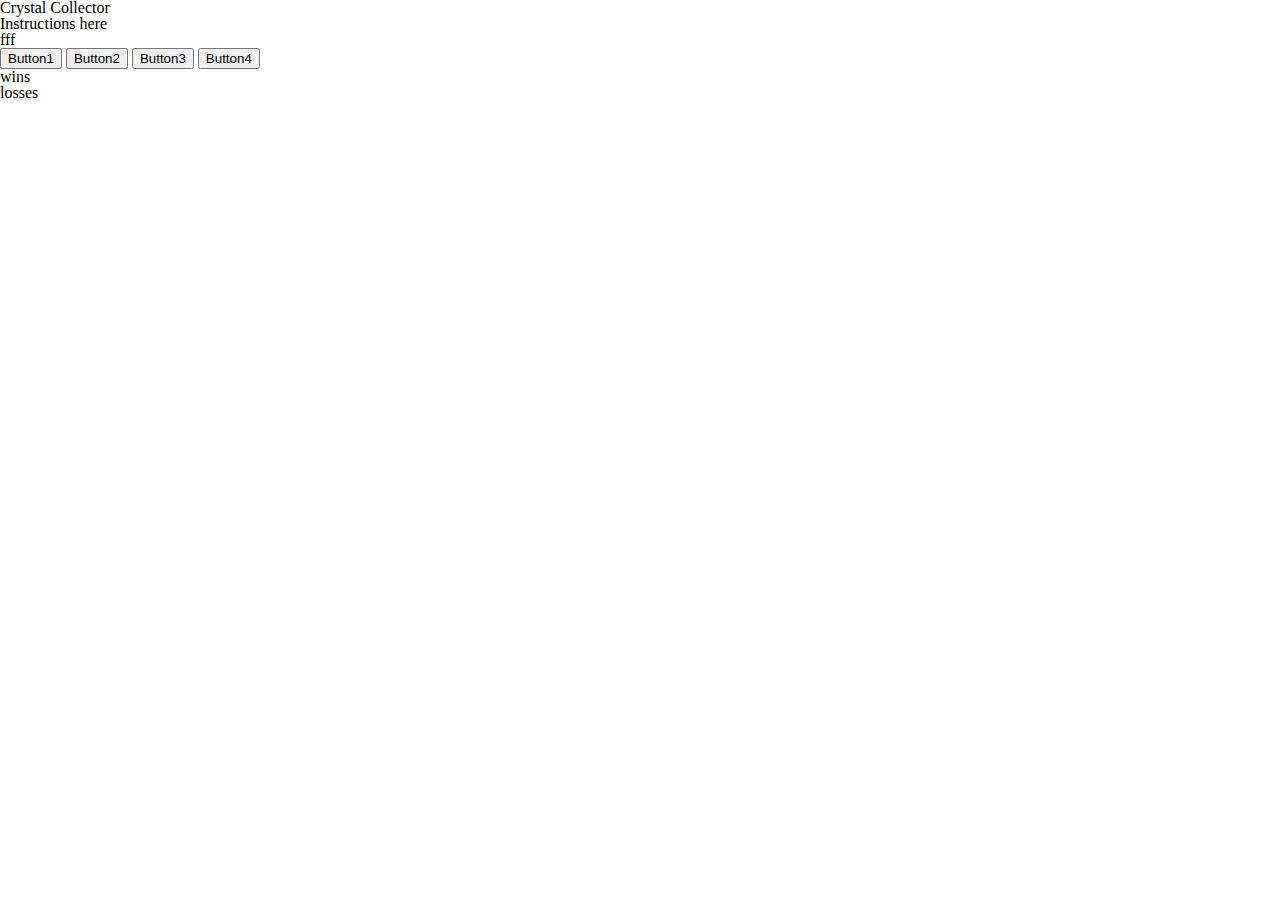
==== index.html @ b01731eb "save for now" ====
<!DOCTYPE html>
<html lang="en">
<head>
	<meta charset="UTF-8">
	<title>Number Game</title>

	<!-- Added link to the jQuery Library -->
	<script src="https://cdnjs.cloudflare.com/ajax/libs/jquery/3.2.1/jquery.min.js"></script>

  <!-- Added a link to Bootstrap-->
  <link rel="stylesheet" href="https://maxcdn.bootstrapcdn.com/bootstrap/3.3.6/css/bootstrap.min.css" integrity="sha384-1q8mTJOASx8j1Au+a5WDVnPi2lkFfwwEAa8hDDdjZlpLegxhjVME1fgjWPGmkzs7" crossorigin="anonymous">
   <link rel="stylesheet" type="text/css" href="assets/css/reset.css">
   <link rel="stylesheet" type="text/css" href="assets/css/style.css">
</head>
<body>


<div class="container">
		<header class="row">
		<div class="col-lg-12">
			<h1>Crystal Collector</h1>
			<p>Instructions here</p>
		</div>

	</header> <!-- end header row -->

	<div class="row">
		<div class="col-lg-2">
			<div id="targetNumber">fff</div>
		</div>

		<div class="col-lg-8">
			<button id="button1">Button1</button>
			<button id="button2">Button2</button>
			<button id="button3">Button3</button>
			<button id="button4">Button4</button>

		</div>

		<div class="col-lg-2">
			<!-- <div id="scoreCount">hhh</div> -->
			<div id="lottoNums"></div>
		</div>

	</div>  <!-- end main game row -->	

	<div class="row">
		<div class="col-lg-6">
			<div id="totalWins">wins</div>
		</div>

		<div class="col-lg-6">
			<div id="totalLosses">losses</div>
		</div>

	</div>  <!-- end wins/losses row -->	
</div>

	
	

</body>
</html>
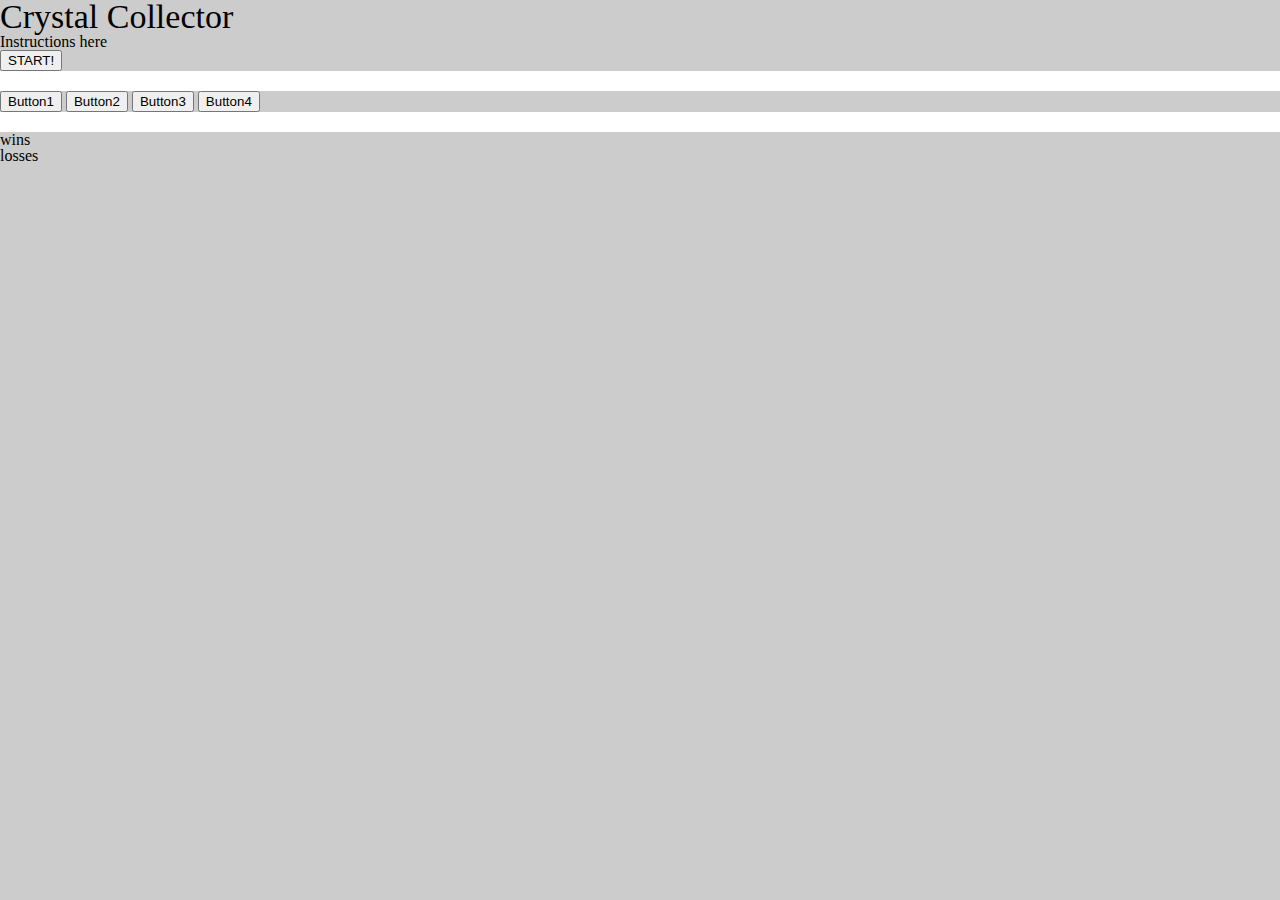
==== commit 06294cc3: "getting logic down" ====
--- a/index.html
+++ b/index.html
@@ -20,13 +20,14 @@
 		<div class="col-lg-12">
 			<h1>Crystal Collector</h1>
 			<p>Instructions here</p>
+			 <button type="button" class="btn btn-warning" onclick="gameStart();">START!</button>
 		</div>
 
 	</header> <!-- end header row -->
 
 	<div class="row">
 		<div class="col-lg-2">
-			<div id="targetNumber">fff</div>
+			<div id="targetNumber"></div>
 		</div>
 
 		<div class="col-lg-8">
@@ -38,8 +39,8 @@
 		</div>
 
 		<div class="col-lg-2">
-			<!-- <div id="scoreCount">hhh</div> -->
-			<div id="lottoNums"></div>
+			<div id="scoreCount"></div>
+			
 		</div>
 
 	</div>  <!-- end main game row -->	
@@ -54,7 +55,10 @@
 		</div>
 
 	</div>  <!-- end wins/losses row -->	
-</div>
+</div> <!--  end main container -->
+
+<script type="text/javascript" src="assets/javascript/game.js"></script>
+    <script src="https://cdnjs.cloudflare.com/ajax/libs/jquery/3.2.1/jquery.min.js"></script>
 
 	
 	
--- a/assets/css/style.css
+++ b/assets/css/style.css
@@ -0,0 +1,25 @@
+/*Crystal Game Style*/
+
+body {
+	background-color: #ccc;
+	
+}
+
+h1 {
+	font-size: 34px;
+}
+
+
+#scoreCount {
+	background-color: #fff;
+	color: blue;
+	padding: 10px;
+	text-align: center;
+}
+
+#targetNumber {
+	background-color: #fff;
+	color: blue;
+	padding: 10px;
+	text-align: center;
+}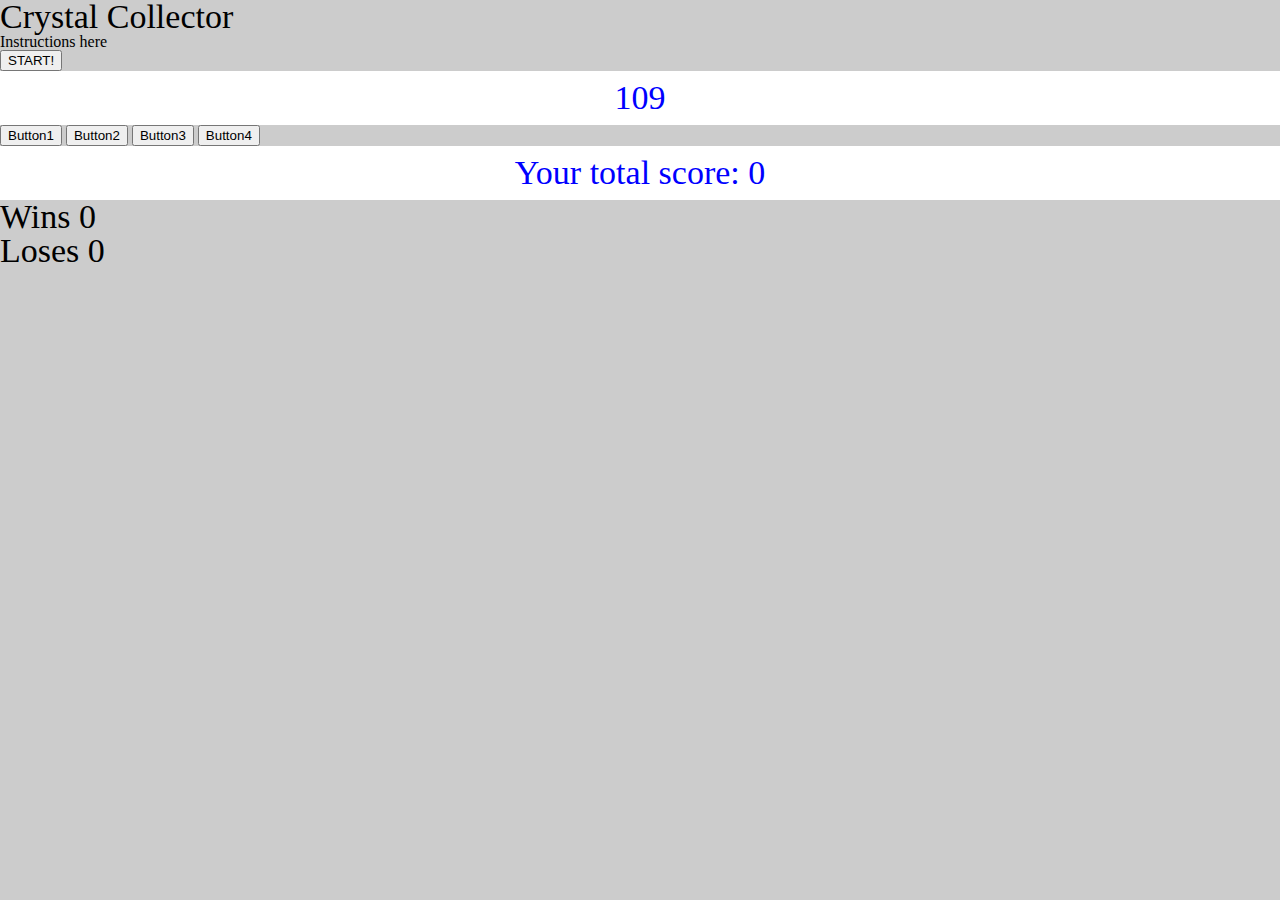
==== commit e373405b: "game functions and images" ====
--- a/index.html
+++ b/index.html
@@ -12,7 +12,7 @@
    <link rel="stylesheet" type="text/css" href="assets/css/reset.css">
    <link rel="stylesheet" type="text/css" href="assets/css/style.css">
 </head>
-<body>
+<body onload="layoutGame()">
 
 
 <div class="container">
@@ -31,6 +31,11 @@
 		</div>
 
 		<div class="col-lg-8">
+			<div id="crystal1"></div>
+			<div id="crystal2"></div>
+			<div id="crystal3"></div>
+			<div id="crystal4"></div>
+
 			<button id="button1">Button1</button>
 			<button id="button2">Button2</button>
 			<button id="button3">Button3</button>
@@ -47,18 +52,18 @@
 
 	<div class="row">
 		<div class="col-lg-6">
-			<div id="totalWins">wins</div>
+			<div id="totalWins"></div>
 		</div>
 
 		<div class="col-lg-6">
-			<div id="totalLosses">losses</div>
+			<div id="totalLosses"></div>
 		</div>
 
 	</div>  <!-- end wins/losses row -->	
 </div> <!--  end main container -->
 
 <script type="text/javascript" src="assets/javascript/game.js"></script>
-    <script src="https://cdnjs.cloudflare.com/ajax/libs/jquery/3.2.1/jquery.min.js"></script>
+ 
 
 	
 	
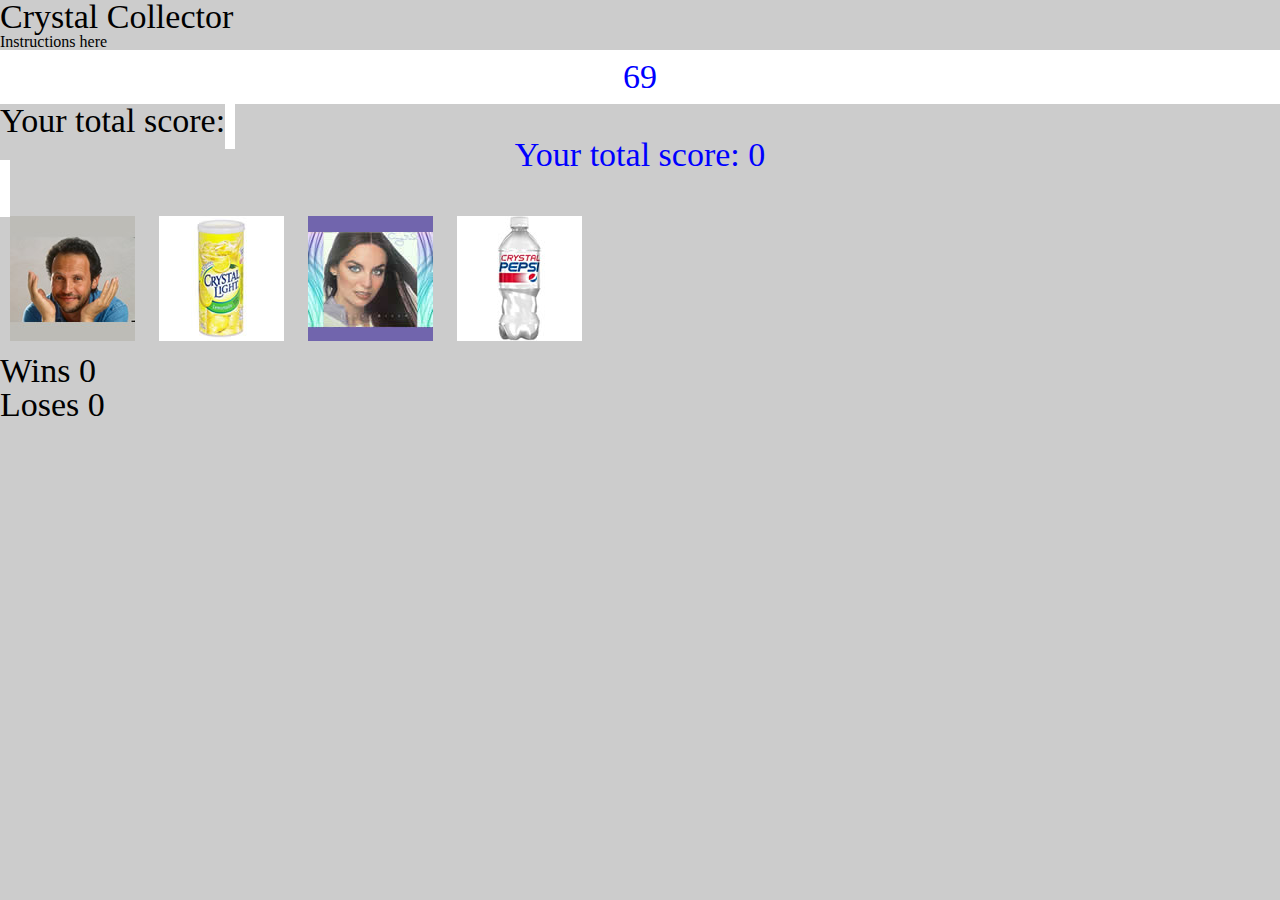
==== commit 2d4326b6: "images clickable and adding score" ====
--- a/index.html
+++ b/index.html
@@ -20,33 +20,31 @@
 		<div class="col-lg-12">
 			<h1>Crystal Collector</h1>
 			<p>Instructions here</p>
-			 <button type="button" class="btn btn-warning" onclick="gameStart();">START!</button>
+			<!--  <button type="button" class="btn btn-warning" onclick="gameStart();">START!</button> -->
 		</div>
 
 	</header> <!-- end header row -->
 
 	<div class="row">
-		<div class="col-lg-2">
-			<div id="targetNumber"></div>
+		<div class="col-lg-3">
+			<div class="row">
+				<div id="targetNumber"></div>
+			</div>
+			<div class="row">
+				<h1>Your total score: <span id="scoreCount"></span></h1>
+			</div>
+			
 		</div>
 
-		<div class="col-lg-8">
-			<div id="crystal1"></div>
-			<div id="crystal2"></div>
-			<div id="crystal3"></div>
-			<div id="crystal4"></div>
-
-			<button id="button1">Button1</button>
-			<button id="button2">Button2</button>
-			<button id="button3">Button3</button>
-			<button id="button4">Button4</button>
+		<div class="col-lg-9">
+			<img class="crystalImg" src="assets/images/billy.jpg" alt="Billy" id="billy" />
+			<img class="crystalImg" src="assets/images/light.jpg" alt="Light" id="light" />
+			<img class="crystalImg" src="assets/images/gayle.jpg" alt="Gayle" id="gayle" />
+			<img class="crystalImg" src="assets/images/pepsi.jpg" alt="Pepsi" id="pepsi" />
 
 		</div>
 
-		<div class="col-lg-2">
-			<div id="scoreCount"></div>
-			
-		</div>
+		
 
 	</div>  <!-- end main game row -->	
 
--- a/assets/css/style.css
+++ b/assets/css/style.css
@@ -22,4 +22,9 @@
 	color: blue;
 	padding: 10px;
 	text-align: center;
+}
+
+.crystalImg {
+	padding: 10px;
+	margin: 0 auto;
 }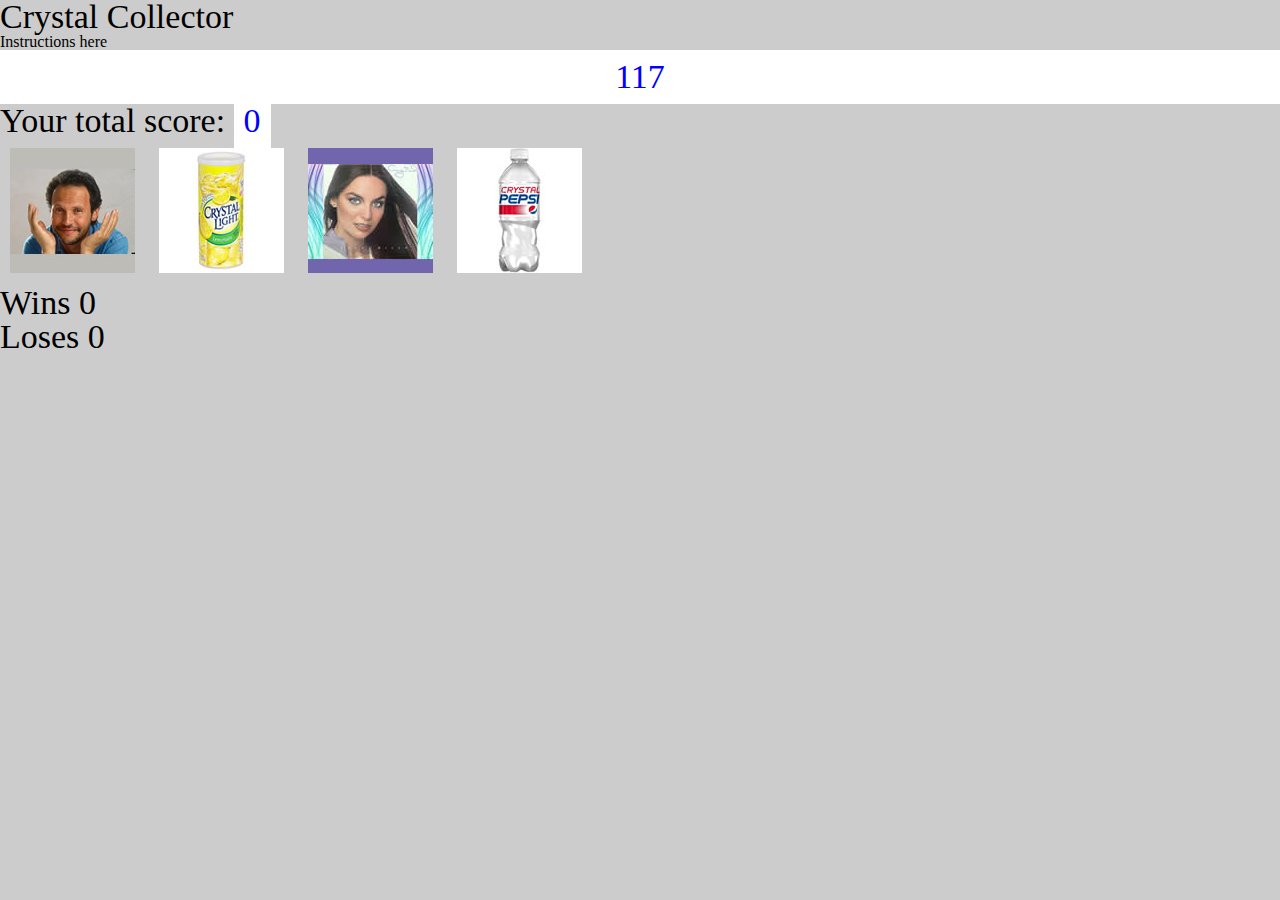
==== commit 35f19fa0: "save" ====
--- a/index.html
+++ b/index.html
@@ -1,70 +1,60 @@
 <!DOCTYPE html>
 <html lang="en">
+
 <head>
-	<meta charset="UTF-8">
-	<title>Number Game</title>
+    <meta charset="UTF-8">
+    <title>Number Game</title>
+    <!-- Added link to the jQuery Library -->
+    <script src="https://cdnjs.cloudflare.com/ajax/libs/jquery/3.2.1/jquery.min.js"></script>
+    <!-- Added a link to Bootstrap-->
+    <link rel="stylesheet" href="https://maxcdn.bootstrapcdn.com/bootstrap/3.3.6/css/bootstrap.min.css" integrity="sha384-1q8mTJOASx8j1Au+a5WDVnPi2lkFfwwEAa8hDDdjZlpLegxhjVME1fgjWPGmkzs7" crossorigin="anonymous">
+    <link rel="stylesheet" type="text/css" href="assets/css/reset.css">
+    <link rel="stylesheet" type="text/css" href="assets/css/style.css">
+</head>
 
-	<!-- Added link to the jQuery Library -->
-	<script src="https://cdnjs.cloudflare.com/ajax/libs/jquery/3.2.1/jquery.min.js"></script>
+<body onload="gameStart();">
+    <div class="container">
+        <header class="row">
+            <div class="col-lg-12">
+                <h1>Crystal Collector</h1>
+                <p>Instructions here</p>
+                <!--  <button type="button" class="btn btn-warning" onclick="gameStart();">START!</button> -->
+            </div>
+        </header>
+        <!-- end header row -->
+        <div class="row">
+            <div class="col-lg-4">
+                <div class="row">
+                    <div class="col-lg-12">
+                        <div id="targetNumber"></div>
+                    </div>
+                </div>
+                <div class="row">
+                    <div class="col-lg-12">
+                        <h1>Your total score: <span id="scoreCount"></span></h1>
+                    </div>
+                </div>
+            </div>
+            <div class="col-lg-8">
+                <img class="crystalImg" src="assets/images/billy.jpg" alt="Billy" id="billy" />
+                <img class="crystalImg" src="assets/images/light.jpg" alt="Light" id="light" />
+                <img class="crystalImg" src="assets/images/gayle.jpg" alt="Gayle" id="gayle" />
+                <img class="crystalImg" src="assets/images/pepsi.jpg" alt="Pepsi" id="pepsi" />
+            </div>
+        </div>
+        <!-- end main game row -->
+        <div class="row">
+            <div class="col-lg-6">
+                <div id="totalWins"></div>
+            </div>
+            <div class="col-lg-6">
+                <div id="totalLosses"></div>
+            </div>
+        </div>
+        <!-- end wins/losses row -->
+    </div>
+    <!--  end main container -->
+    <script type="text/javascript" src="assets/javascript/game.js"></script>
+</body>
 
-  <!-- Added a link to Bootstrap-->
-  <link rel="stylesheet" href="https://maxcdn.bootstrapcdn.com/bootstrap/3.3.6/css/bootstrap.min.css" integrity="sha384-1q8mTJOASx8j1Au+a5WDVnPi2lkFfwwEAa8hDDdjZlpLegxhjVME1fgjWPGmkzs7" crossorigin="anonymous">
-   <link rel="stylesheet" type="text/css" href="assets/css/reset.css">
-   <link rel="stylesheet" type="text/css" href="assets/css/style.css">
-</head>
-<body onload="layoutGame()">
-
-
-<div class="container">
-		<header class="row">
-		<div class="col-lg-12">
-			<h1>Crystal Collector</h1>
-			<p>Instructions here</p>
-			<!--  <button type="button" class="btn btn-warning" onclick="gameStart();">START!</button> -->
-		</div>
-
-	</header> <!-- end header row -->
-
-	<div class="row">
-		<div class="col-lg-3">
-			<div class="row">
-				<div id="targetNumber"></div>
-			</div>
-			<div class="row">
-				<h1>Your total score: <span id="scoreCount"></span></h1>
-			</div>
-			
-		</div>
-
-		<div class="col-lg-9">
-			<img class="crystalImg" src="assets/images/billy.jpg" alt="Billy" id="billy" />
-			<img class="crystalImg" src="assets/images/light.jpg" alt="Light" id="light" />
-			<img class="crystalImg" src="assets/images/gayle.jpg" alt="Gayle" id="gayle" />
-			<img class="crystalImg" src="assets/images/pepsi.jpg" alt="Pepsi" id="pepsi" />
-
-		</div>
-
-		
-
-	</div>  <!-- end main game row -->	
-
-	<div class="row">
-		<div class="col-lg-6">
-			<div id="totalWins"></div>
-		</div>
-
-		<div class="col-lg-6">
-			<div id="totalLosses"></div>
-		</div>
-
-	</div>  <!-- end wins/losses row -->	
-</div> <!--  end main container -->
-
-<script type="text/javascript" src="assets/javascript/game.js"></script>
- 
-
-	
-	
-
-</body>
 </html>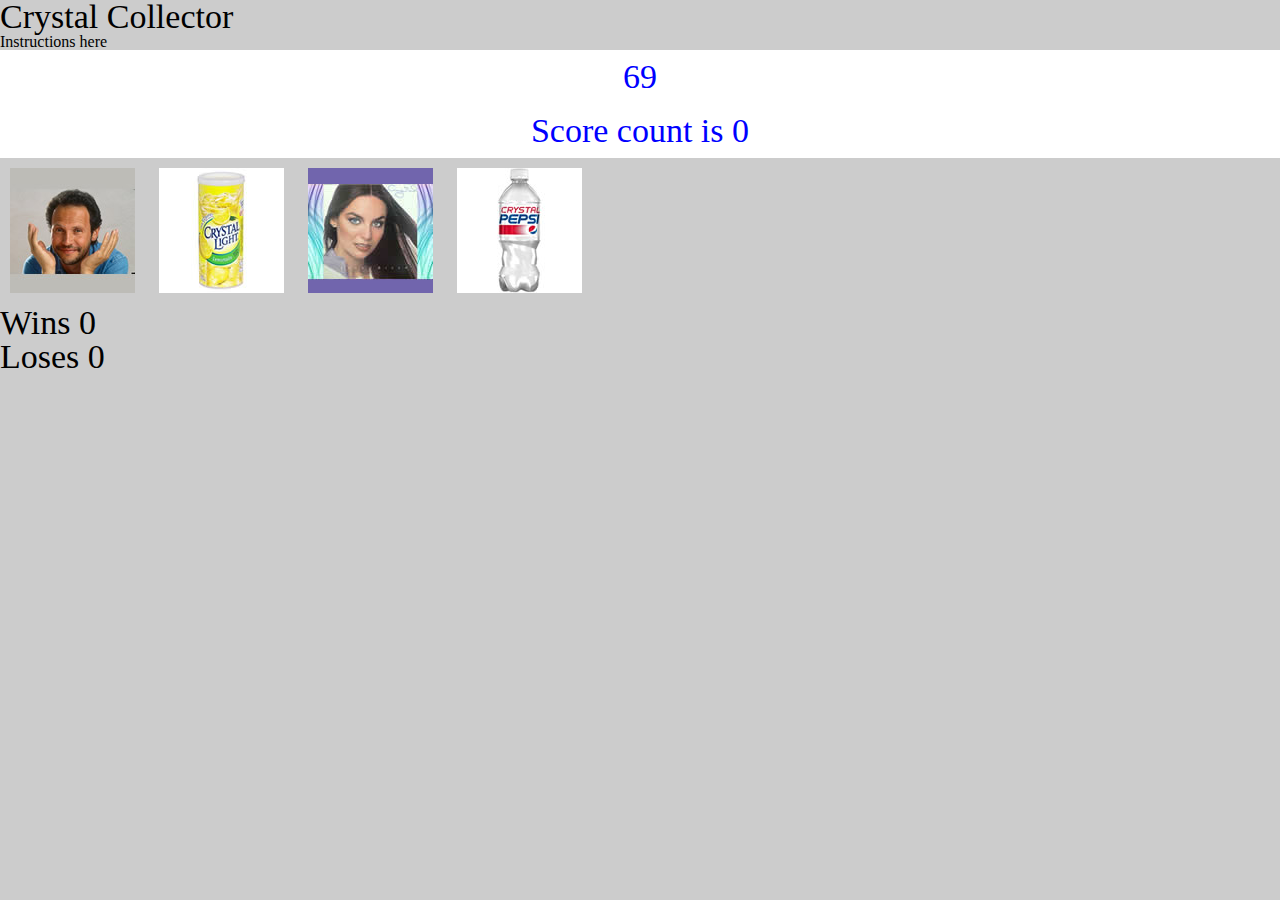
==== commit 39f4446e: "remaining scope issue on reset" ====
--- a/index.html
+++ b/index.html
@@ -3,16 +3,15 @@
 
 <head>
     <meta charset="UTF-8">
-    <title>Number Game</title>
-    <!-- Added link to the jQuery Library -->
-    <script src="https://cdnjs.cloudflare.com/ajax/libs/jquery/3.2.1/jquery.min.js"></script>
+    <title>Crystal Game</title>
+     <script src="https://cdnjs.cloudflare.com/ajax/libs/jquery/3.2.1/jquery.min.js"></script>
     <!-- Added a link to Bootstrap-->
     <link rel="stylesheet" href="https://maxcdn.bootstrapcdn.com/bootstrap/3.3.6/css/bootstrap.min.css" integrity="sha384-1q8mTJOASx8j1Au+a5WDVnPi2lkFfwwEAa8hDDdjZlpLegxhjVME1fgjWPGmkzs7" crossorigin="anonymous">
     <link rel="stylesheet" type="text/css" href="assets/css/reset.css">
     <link rel="stylesheet" type="text/css" href="assets/css/style.css">
 </head>
 
-<body onload="gameStart();">
+<body>
     <div class="container">
         <header class="row">
             <div class="col-lg-12">
@@ -31,7 +30,7 @@
                 </div>
                 <div class="row">
                     <div class="col-lg-12">
-                        <h1>Your total score: <span id="scoreCount"></span></h1>
+                        <h1 id="scoreCount"></h1>
                     </div>
                 </div>
             </div>
@@ -54,7 +53,10 @@
         <!-- end wins/losses row -->
     </div>
     <!--  end main container -->
+
+    
     <script type="text/javascript" src="assets/javascript/game.js"></script>
-</body>
+   
+    </body>
 
 </html>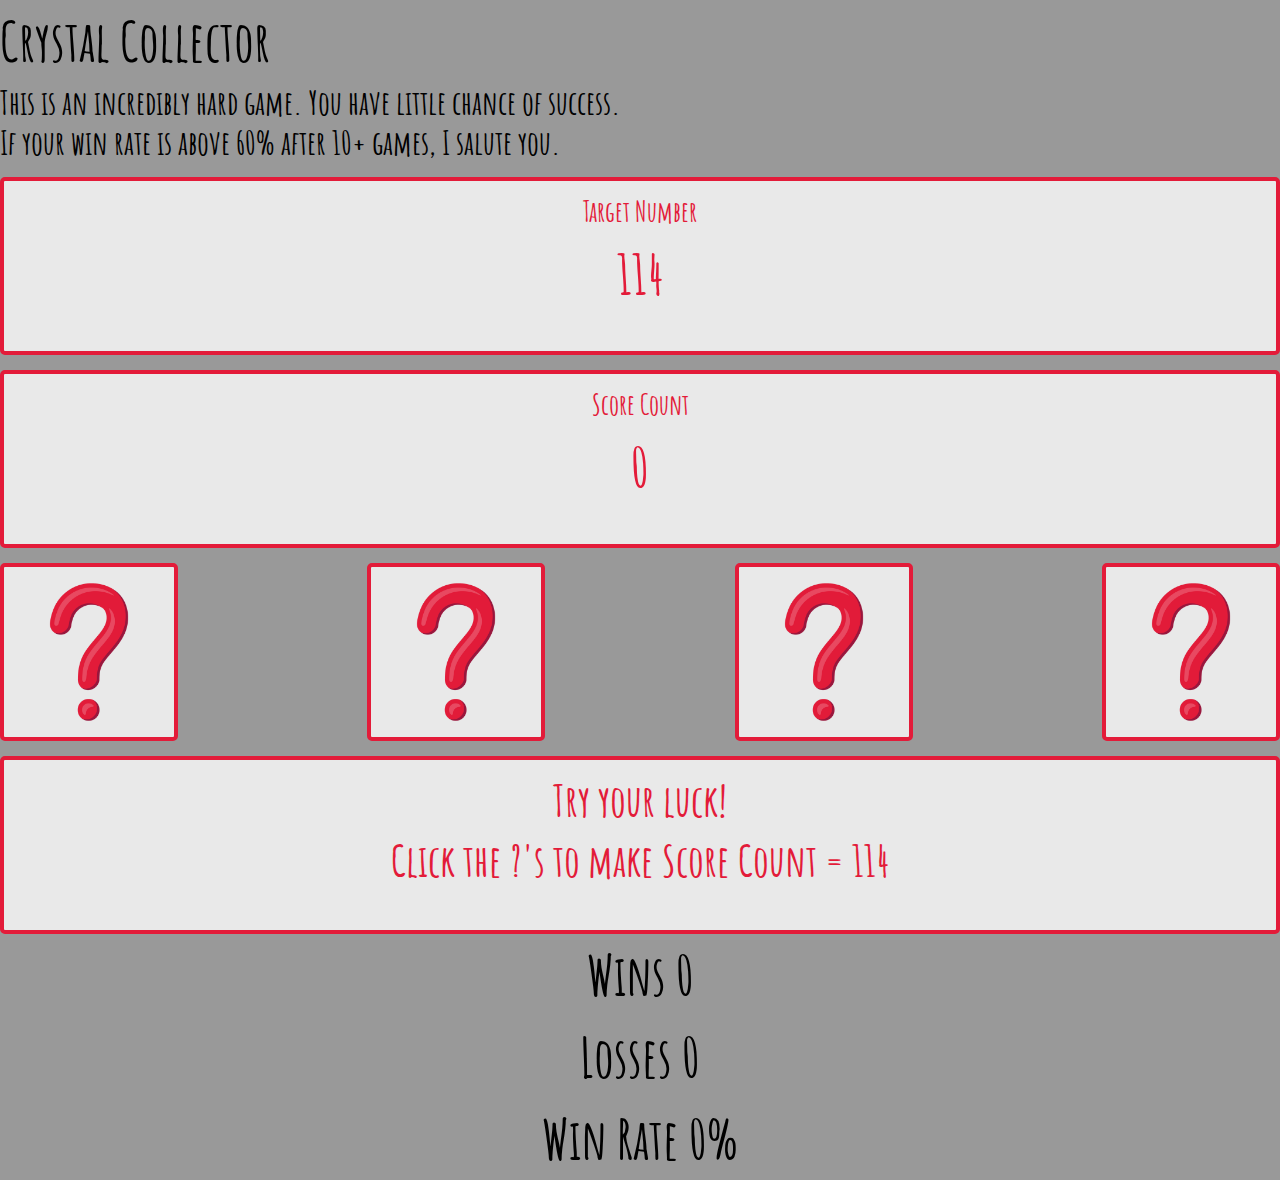
==== commit 1e342189: "to main index" ====
--- a/index.html
+++ b/index.html
@@ -5,7 +5,7 @@
     <meta charset="UTF-8">
     <title>Crystal Game</title>
      <script src="https://cdnjs.cloudflare.com/ajax/libs/jquery/3.2.1/jquery.min.js"></script>
-    <!-- Added a link to Bootstrap-->
+    <link href="https://fonts.googleapis.com/css?family=Amatic+SC" rel="stylesheet">
     <link rel="stylesheet" href="https://maxcdn.bootstrapcdn.com/bootstrap/3.3.6/css/bootstrap.min.css" integrity="sha384-1q8mTJOASx8j1Au+a5WDVnPi2lkFfwwEAa8hDDdjZlpLegxhjVME1fgjWPGmkzs7" crossorigin="anonymous">
     <link rel="stylesheet" type="text/css" href="assets/css/reset.css">
     <link rel="stylesheet" type="text/css" href="assets/css/style.css">
@@ -13,50 +13,73 @@
 
 <body>
     <div class="container">
-        <header class="row">
+        <header class="row header">
             <div class="col-lg-12">
                 <h1>Crystal Collector</h1>
-                <p>Instructions here</p>
-                <!--  <button type="button" class="btn btn-warning" onclick="gameStart();">START!</button> -->
-            </div>
+                <p>This is an incredibly hard game. You have little chance of success.</p>
+                <p>If your win rate is above 60% after 10+ games, I salute you.</p>
         </header>
         <!-- end header row -->
         <div class="row">
             <div class="col-lg-4">
                 <div class="row">
                     <div class="col-lg-12">
-                        <div id="targetNumber"></div>
+                        <div class="gameSegmentBox">
+                        	<div class="smallLabel">Target Number</div>
+                        	<div id="targetNumberHolder"></div>
+                        </div>
                     </div>
                 </div>
                 <div class="row">
                     <div class="col-lg-12">
-                        <h1 id="scoreCount"></h1>
+                        <div class="gameSegmentBox">
+                        	<div class="smallLabel">Score Count</div>
+                        	<div id="scoreCountHolder"></div>
+                        </div>
                     </div>
                 </div>
             </div>
+
             <div class="col-lg-8">
-                <img class="crystalImg" src="assets/images/billy.jpg" alt="Billy" id="billy" />
-                <img class="crystalImg" src="assets/images/light.jpg" alt="Light" id="light" />
-                <img class="crystalImg" src="assets/images/gayle.jpg" alt="Gayle" id="gayle" />
-                <img class="crystalImg" src="assets/images/pepsi.jpg" alt="Pepsi" id="pepsi" />
+                <div class="row">
+                    <div class="col-lg-12 fillRow">
+                        <img class="crystalImg" src="assets/images/qmark.png" alt="?" id="billy" />
+		            	<img class="crystalImg" src="assets/images/qmark.png" alt="?" id="light" />
+		            	<img class="crystalImg" src="assets/images/qmark.png" alt="?" id="gayle" />
+		            	<img class="crystalImg" src="assets/images/qmark.png" alt="?" id="pepsi" />
+                    </div>
+                </div>
+                <div class="row">
+                    <div class="col-lg-12">
+                    	<div class="gameSegmentBox">
+                        	<div id="gameMessageHolder"></div>
+                        </div>
+                    </div>
+                </div>
             </div>
+
+           
         </div>
         <!-- end main game row -->
+
+        <!-- results row -->
         <div class="row">
-            <div class="col-lg-6">
-                <div id="totalWins"></div>
+            <div class="col-lg-4">
+                <div class="gameResultsRow" id="totalWinsHolder"></div>
             </div>
-            <div class="col-lg-6">
-                <div id="totalLosses"></div>
+            <div class="col-lg-4">
+                <div class="gameResultsRow" id="totalLossesHolder"></div>
             </div>
-        </div>
-        <!-- end wins/losses row -->
-    </div>
-    <!--  end main container -->
+            <div class="col-lg-4">
+                <div class="gameResultsRow" id="winPercentageHolder"></div>
+            </div>
+        </div><!-- end wins/losses row -->
+        
+    </div><!--  end main container -->
+    
 
     
     <script type="text/javascript" src="assets/javascript/game.js"></script>
    
-    </body>
-
+</body>
 </html>--- a/assets/css/style.css
+++ b/assets/css/style.css
@@ -1,30 +1,58 @@
 /*Crystal Game Style*/
 
 body {
-	background-color: #ccc;
-	
+	background-color: #999;
+	font-family: 'Amatic SC', cursive, 'Arial', sans serif;
+	font-size: 33px;
+	font-weight: bold;
+	line-height: 40px;
 }
 
 h1 {
-	font-size: 34px;
+	font-size: 55px;
+	font-weight: bold;
+	line-height: 82px;
 }
 
+h2 {
+	font-size: 44px;
+	font-weight: bold;
+	line-height: 60px;
+}
 
-#scoreCount {
-	background-color: #fff;
-	color: blue;
+.gameSegmentBox {
+	margin-top: 15px;
+	background-color: #e9e9e9;
+	color: #e31b39;
 	padding: 10px;
+	text-align: center;
+	border: 4px solid #e31b39;
+	border-radius: 5px;
+	height: 150px;
+}
+
+.smallLabel {
+	font-size: 28px;
+	font-weight: bold;
+	line-height: 42px;
+}
+
+.crystalImg {
+	width: 150px;
+	height: 150px;
+	padding: 10px;
+	background-color: #e9e9e9;
+	border: 4px solid #e31b39;
+	border-radius: 5px;
+}
+
+.fillRow {
+	margin-top: 15px;
+	display: flex;
+    justify-content:space-between;
+}
+
+.gameResultsRow {
 	text-align: center;
 }
 
-#targetNumber {
-	background-color: #fff;
-	color: blue;
-	padding: 10px;
-	text-align: center;
-}
-
-.crystalImg {
-	padding: 10px;
-	margin: 0 auto;
-}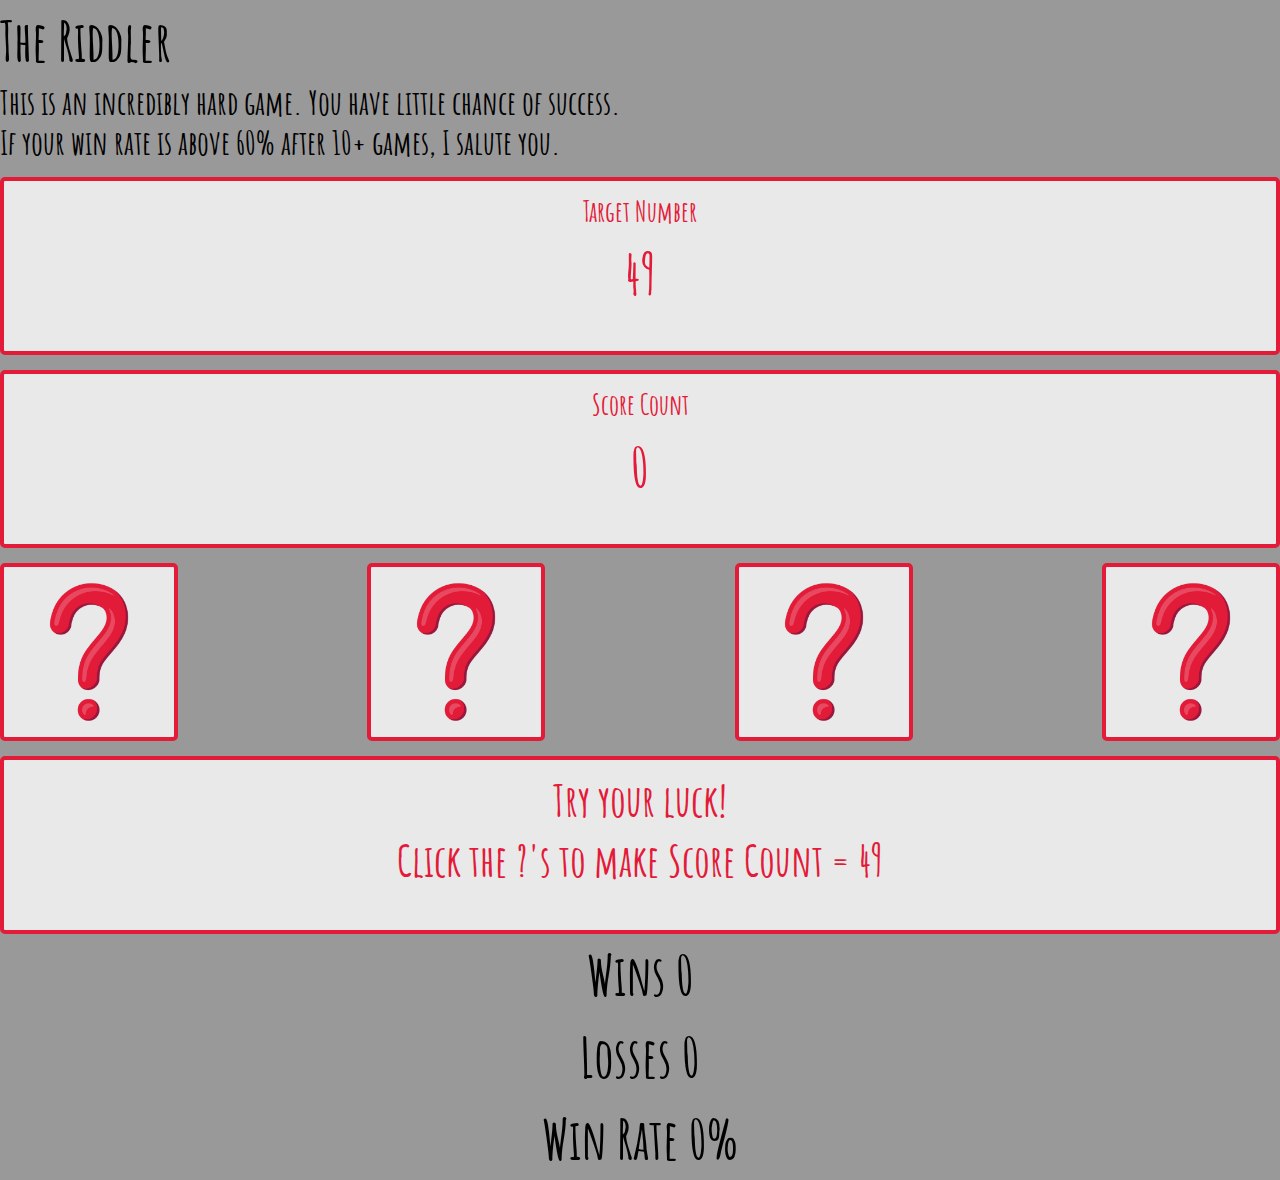
==== commit fee1fe6d: "fin" ====
--- a/index.html
+++ b/index.html
@@ -4,8 +4,9 @@
 <head>
     <meta charset="UTF-8">
     <title>Crystal Game</title>
-     <script src="https://cdnjs.cloudflare.com/ajax/libs/jquery/3.2.1/jquery.min.js"></script>
+    <script src="https://cdnjs.cloudflare.com/ajax/libs/jquery/3.2.1/jquery.min.js"></script>
     <link href="https://fonts.googleapis.com/css?family=Amatic+SC" rel="stylesheet">
+    
     <link rel="stylesheet" href="https://maxcdn.bootstrapcdn.com/bootstrap/3.3.6/css/bootstrap.min.css" integrity="sha384-1q8mTJOASx8j1Au+a5WDVnPi2lkFfwwEAa8hDDdjZlpLegxhjVME1fgjWPGmkzs7" crossorigin="anonymous">
     <link rel="stylesheet" type="text/css" href="assets/css/reset.css">
     <link rel="stylesheet" type="text/css" href="assets/css/style.css">
@@ -15,7 +16,7 @@
     <div class="container">
         <header class="row header">
             <div class="col-lg-12">
-                <h1>Crystal Collector</h1>
+                <h1>The Riddler</h1>
                 <p>This is an incredibly hard game. You have little chance of success.</p>
                 <p>If your win rate is above 60% after 10+ games, I salute you.</p>
         </header>
@@ -25,43 +26,39 @@
                 <div class="row">
                     <div class="col-lg-12">
                         <div class="gameSegmentBox">
-                        	<div class="smallLabel">Target Number</div>
-                        	<div id="targetNumberHolder"></div>
+                            <div class="smallLabel">Target Number</div>
+                            <div id="targetNumberHolder"></div>
                         </div>
                     </div>
                 </div>
                 <div class="row">
                     <div class="col-lg-12">
                         <div class="gameSegmentBox">
-                        	<div class="smallLabel">Score Count</div>
-                        	<div id="scoreCountHolder"></div>
+                            <div class="smallLabel">Score Count</div>
+                            <div id="scoreCountHolder"></div>
                         </div>
                     </div>
                 </div>
             </div>
-
             <div class="col-lg-8">
                 <div class="row">
                     <div class="col-lg-12 fillRow">
                         <img class="crystalImg" src="assets/images/qmark.png" alt="?" id="billy" />
-		            	<img class="crystalImg" src="assets/images/qmark.png" alt="?" id="light" />
-		            	<img class="crystalImg" src="assets/images/qmark.png" alt="?" id="gayle" />
-		            	<img class="crystalImg" src="assets/images/qmark.png" alt="?" id="pepsi" />
+                        <img class="crystalImg" src="assets/images/qmark.png" alt="?" id="light" />
+                        <img class="crystalImg" src="assets/images/qmark.png" alt="?" id="gayle" />
+                        <img class="crystalImg" src="assets/images/qmark.png" alt="?" id="pepsi" />
                     </div>
                 </div>
                 <div class="row">
                     <div class="col-lg-12">
-                    	<div class="gameSegmentBox">
-                        	<div id="gameMessageHolder"></div>
+                        <div class="gameSegmentBox">
+                            <div id="gameMessageHolder"></div>
                         </div>
                     </div>
                 </div>
             </div>
-
-           
         </div>
         <!-- end main game row -->
-
         <!-- results row -->
         <div class="row">
             <div class="col-lg-4">
@@ -73,13 +70,11 @@
             <div class="col-lg-4">
                 <div class="gameResultsRow" id="winPercentageHolder"></div>
             </div>
-        </div><!-- end wins/losses row -->
-        
-    </div><!--  end main container -->
-    
+        </div>
+        <!-- end wins/losses row -->
+    </div>
+    <!--  end main container -->
+        <script type="text/javascript" src="assets/javascript/game.js"></script>
+</body>
 
-    
-    <script type="text/javascript" src="assets/javascript/game.js"></script>
-   
-</body>
 </html>